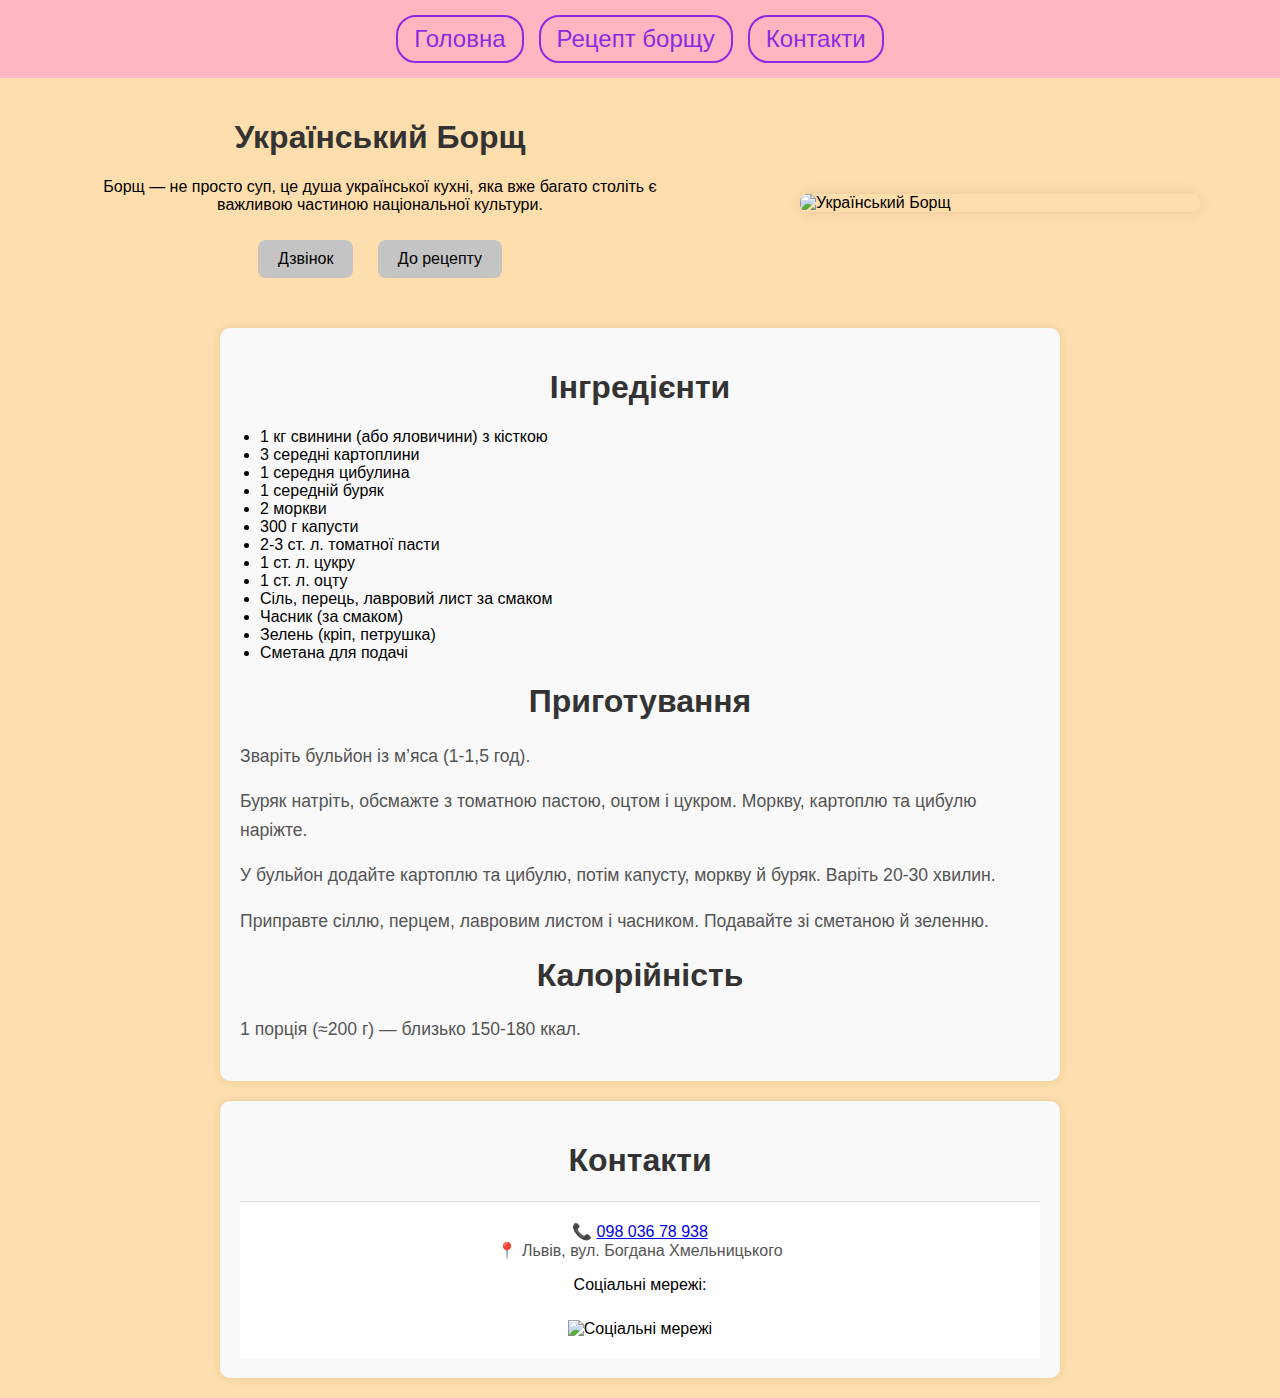
==== borshch.html @ 47a0044b "Create borshch.html" ====
<!DOCTYPE html>
<html lang="uk">

<head>
    <meta charset="UTF-8">
    <meta name="viewport" content="width=device-width, initial-scale=1.0">
    <title>Український Борщ</title>
    <link rel="stylesheet" href="style2.css">
</head>

<body>
    <header>
        <nav>
            <a href="index.html">Головна</a>
            <a href="#recipe-details">Рецепт борщу</a>
            <a href="#contact">Контакти</a>
        </nav>
    </header>

    <main>
        <section class="ukr-k">
            <div class="ukr">
                <h1>Український Борщ</h1>
                <p>Борщ — не просто суп, це душа української кухні, яка вже багато століть є важливою частиною національної культури.</p>
                <a class="button" href="tel:09803678938">Дзвінок</a>
                <a class="button" href="#recipe-details">До рецепту</a>
            </div>
            <img class="logo" src="https://images.unian.net/photos/2020_04/thumb_files/800_0_1588081977-7108.jpg?0.533115173094685" alt="Український Борщ">
        </section>

        <section class="recipe-details" id="recipe-details">
            <h1>Інгредієнти</h1>
            <ul>
                <li>1 кг свинини (або яловичини) з кісткою</li>
                <li>3 середні картоплини</li>
                <li>1 середня цибулина</li>
                <li>1 середній буряк</li>
                <li>2 моркви</li>
                <li>300 г капусти</li>
                <li>2-3 ст. л. томатної пасти</li>
                <li>1 ст. л. цукру</li>
                <li>1 ст. л. оцту</li>
                <li>Сіль, перець, лавровий лист за смаком</li>
                <li>Часник (за смаком)</li>
                <li>Зелень (кріп, петрушка)</li>
                <li>Сметана для подачі</li>
            </ul>

            <h1>Приготування</h1>
            <div class="preparation-text">
                <p>Зваріть бульйон із м’яса (1-1,5 год).</p>
                <p>Буряк натріть, обсмажте з томатною пастою, оцтом і цукром. Моркву, картоплю та цибулю наріжте.</p>
                <p>У бульйон додайте картоплю та цибулю, потім капусту, моркву й буряк. Варіть 20-30 хвилин.</p>
                <p>Приправте сіллю, перцем, лавровим листом і часником. Подавайте зі сметаною й зеленню.</p>
            </div>

            <h1>Калорійність</h1>
            <p class="calories-text">1 порція (≈200 г) — близько 150-180 ккал.</p>
        </section>

        <section class="contact" id="contact">
            <h1>Контакти</h1>
            <footer>
                <address>
                    📞 <a href="tel:09803678938">098 036 78 938</a><br>
                    📍 Львів, вул. Богдана Хмельницького
                </address>
                <p>Соціальні мережі:</p>
                <img src="https://static.vecteezy.com/system/resources/previews/004/112/840/non_2x/facebook-instagram-and-telegram-logo-free-vector.jpg"
                    alt="Соціальні мережі">
            </footer>
        </section>
    </main>
</body>
</html>
---- style2.css ----
html, body {
    font-family: 'Arial', sans-serif;
    background-color: navajowhite;
    margin: 0;
    padding: 0;
    box-sizing: border-box;
}

header {
    background: lightpink;
    padding: 15px 0;
}

nav {
    display: flex;
    justify-content: center;
    gap: 15px;
    flex-wrap: wrap;
}

nav a {
    color: blueviolet;
    text-decoration: none;
    font-size: 24px;
    border: 2px solid blueviolet;
    border-radius: 20px;
    padding: 8px 16px;
    transition: all 0.3s ease;
}

nav a:hover {
    background-color: blueviolet;
    color: white;
}

.ukr-k {
    display: flex;
    flex-wrap: wrap;
    justify-content: space-around;
    align-items: center;
    padding: 20px;
}

.ukr {
    width: 100%;
    max-width: 600px;
    text-align: center;
}

.logo {
    width: 100%;
    max-width: 400px;
    border-radius: 8px;
    box-shadow: 0 0 15px rgba(0,0,0,0.1);
    margin-top: 20px;
}

.button {
    display: inline-block;
    background: #C4C4C4;
    padding: 10px 20px;
    border-radius: 8px;
    text-decoration: none;
    margin: 10px;
    transition: all 0.3s ease;
    color: black;
}

.button:hover {
    background-color: #a6a6a6;
}

.recipe-details, .contact {
    background-color: #f9f9f9;
    padding: 20px;
    margin: 20px auto;
    border-radius: 10px;
    max-width: 800px;
    box-shadow: 0 0 10px rgba(0,0,0,0.1);
}

h1 {
    text-align: center;
    color: #333;
}

ul {
    padding-left: 20px;
}

.preparation-text, .calories-text {
    font-size: 1.1em;
    color: #555;
    line-height: 1.6;
}

footer {
    background-color: white;
    padding: 20px;
    text-align: center;
    margin-top: 20px;
    border-top: 1px solid #ddd;
}

footer img {
  
    margin-top: 10px;
}

address {
    font-style: normal;
    color: #555;
}

@media (max-width: 768px) {
    nav {
        flex-direction: column;
    }
    nav a {
        font-size: 24px;
        margin: 5px;
        text-align: center;
    }
    .ukr-k {
        flex-direction: column;
        padding: 10px;
    }

    .logo {
        margin-left: 0;
    }

    .recipe-details, .contact {
        margin: 10px;
    }

    .button {
        width: 90%;
    }
}
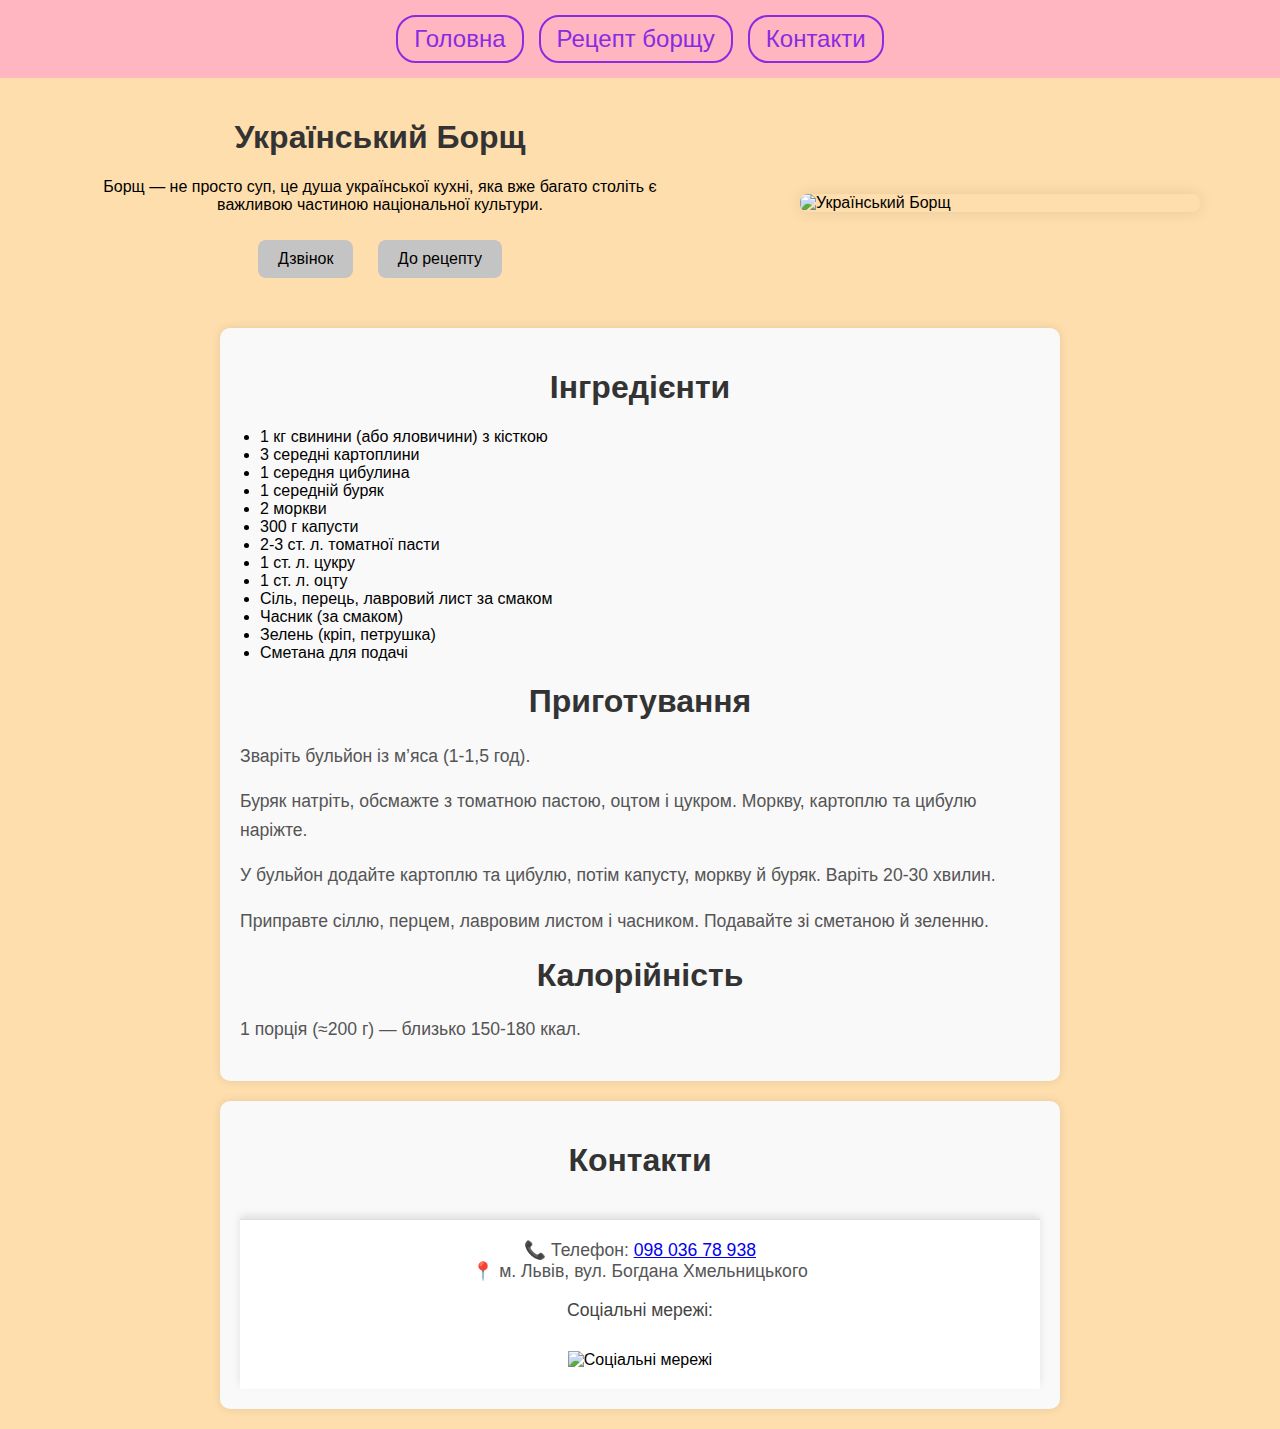
==== commit 06c4d215: "Update borshch.html" ====
--- a/borshch.html
+++ b/borshch.html
@@ -60,15 +60,14 @@
 
         <section class="contact" id="contact">
             <h1>Контакти</h1>
-            <footer>
-                <address>
-                    📞 <a href="tel:09803678938">098 036 78 938</a><br>
-                    📍 Львів, вул. Богдана Хмельницького
-                </address>
-                <p>Соціальні мережі:</p>
-                <img src="https://static.vecteezy.com/system/resources/previews/004/112/840/non_2x/facebook-instagram-and-telegram-logo-free-vector.jpg"
-                    alt="Соціальні мережі">
-            </footer>
+    <footer id="footer">
+        <address>
+            📞 Телефон: <a href="tel:09803678938">098 036 78 938</a><br>
+            📍 м. Львів, вул. Богдана Хмельницького
+        </address>
+        <p>Соціальні мережі:</p>
+        <img height="120" src="https://static.vecteezy.com/system/resources/previews/004/112/840/non_2x/facebook-instagram-and-telegram-logo-free-vector.jpg" alt="Соціальні мережі">
+    </footer>
         </section>
     </main>
 </body>
--- a/style2.css
+++ b/style2.css
@@ -95,21 +95,30 @@
 }
 
 footer {
+    padding: 20px;
     background-color: white;
-    padding: 20px;
     text-align: center;
-    margin-top: 20px;
+    margin-top: 40px;
+    box-shadow: 0px -4px 8px rgba(0, 0, 0, 0.1);
     border-top: 1px solid #ddd;
 }
 
 footer img {
-  
     margin-top: 10px;
+    width: ;
 }
 
-address {
+footer address {
     font-style: normal;
+    font-size: 1.1em;
     color: #555;
+    margin-bottom: 10px;
+}
+
+footer p {
+    font-size: 1.1em;
+    color: #444;
+    margin-bottom: 20px;
 }
 
 @media (max-width: 768px) {
